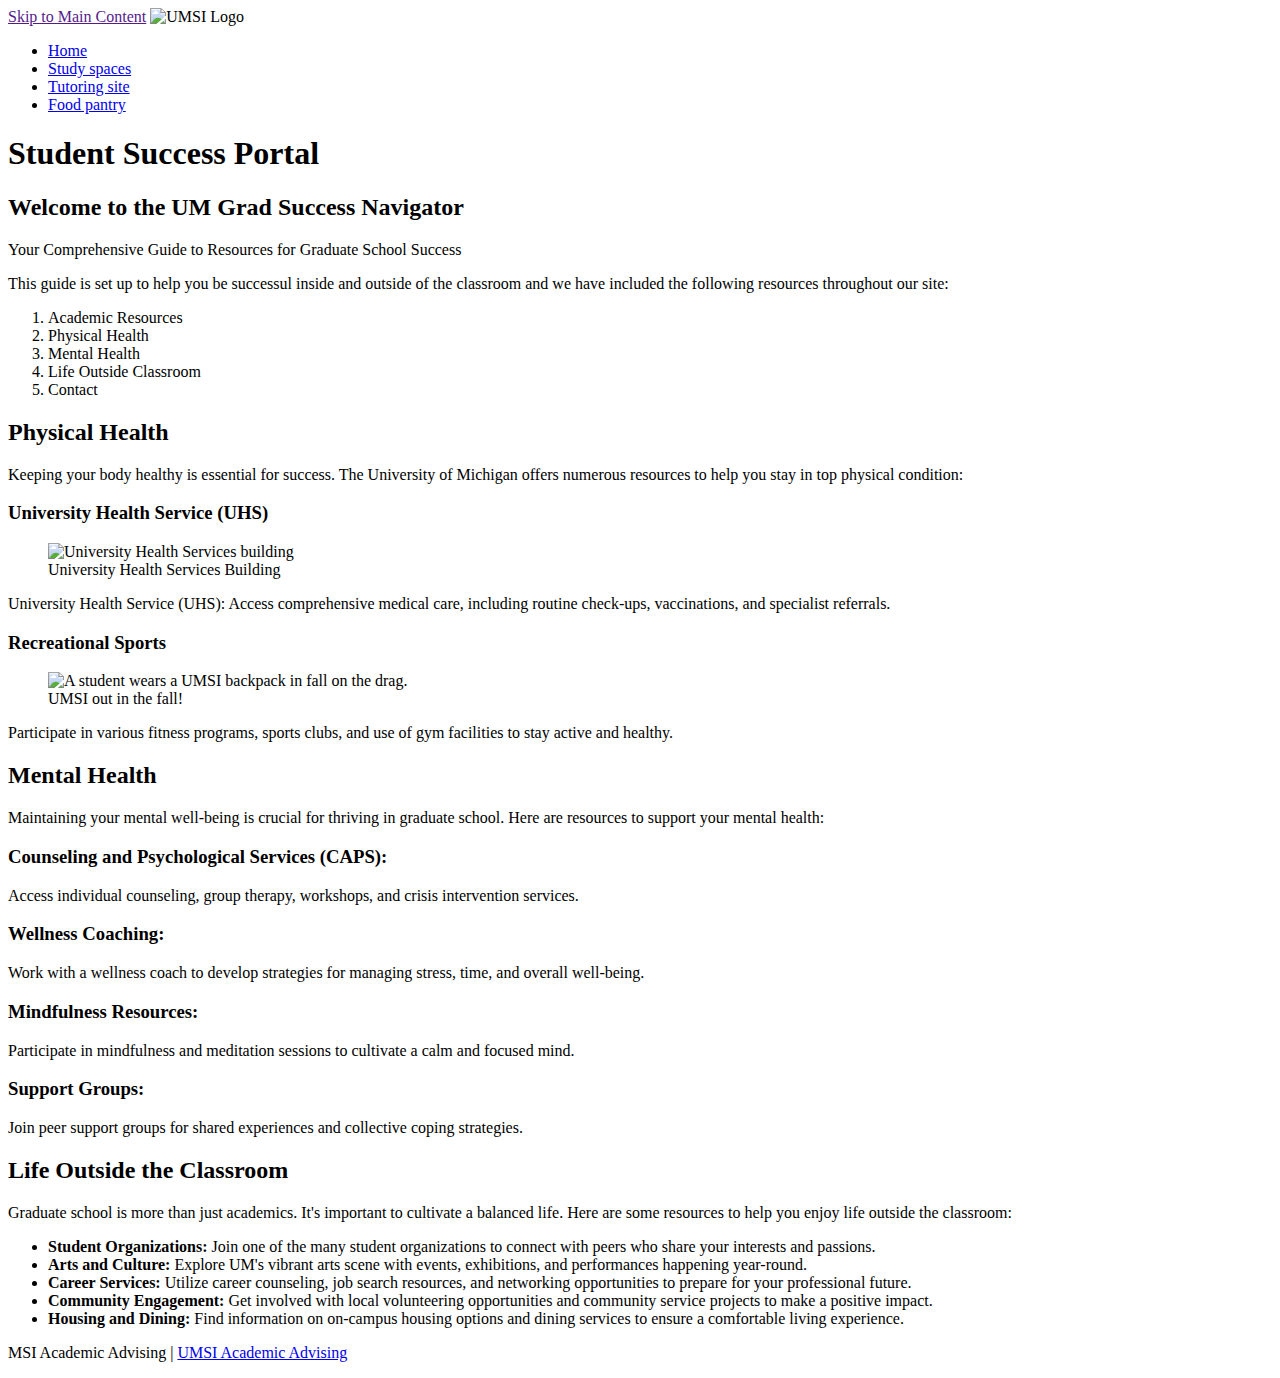
==== index.html @ 8230ce16 "Add files via upload" ====
<!DOCTYPE html>
<html lang="en">
<head>
    <meta charset="UTF-8">
    <meta name="viewport" content="width=device-width, initial-scale=1.0">
    <title>Student Success Portal</title>
</head>
<body>

    <header>
  <a href = "">Skip to Main Content</a>
        <img src="images/UMSI_signature_vertical_informal_solidblue.jpg" alt="UMSI Logo">
        <nav>
            <ul>
                <li><a href = "index.html">Home</a></li>
                <li><a href = "Study_spaces.html">Study spaces</a></li>
                <li><a href="Tutoring_site.html">Tutoring site</a></li>
                <li><a href="Food_pantry.html">Food pantry</a></li>
            </ul>
        </nav>
        <h1>Student Success Portal</h1>

    </header>
    <main>
        <section>
            <h2>Welcome to the UM Grad Success Navigator</h2>
            <p> Your Comprehensive Guide to Resources for Graduate School Success</p>
            <p>This guide is set up to help you be successul inside and outside of the classroom and we have included the following resources throughout our site:</p>
            <ol>
                <li>Academic Resources</li>
                <li>Physical Health</li>
                <li>Mental Health</li>
                <li>Life Outside Classroom</li>
                <li>Contact</li>
            </ol>
        </section>
        <section>
            <h2>Physical Health</h2>
            <p>Keeping your body healthy is essential for success. The University of Michigan offers numerous resources to help you stay in top physical condition:</p>
            <article>
                <h3>University Health Service (UHS)</h3>
                <figure>
                    <img src="images/UHS.jpg" alt="University Health Services building">
                    <figcaption>University Health Services Building</figcaption>
                </figure>
                <p>University Health Service (UHS): Access comprehensive medical care, including routine check-ups, vaccinations, and specialist referrals.</p>
            </article>
            <article>
                <h3>Recreational Sports</h3>
                <figure>
                    <img src="images/UMSI_CampusFall_UMSIBackpack_02.jpg" alt="A student wears a UMSI backpack in fall on the drag.">
                    <figcaption>UMSI out in the fall!</figcaption>
                </figure>
                <p>Participate in various fitness programs, sports clubs, and use of gym facilities to stay active and healthy.</p>
            </article>
        </section>
        
        <section>
            <h2>Mental Health</h2>
            <p>Maintaining your mental well-being is crucial for thriving in graduate school. Here are resources to support your mental health:</p>
            <article>
                <h3>Counseling and Psychological Services (CAPS):</h3>
                <p> Access individual counseling, group therapy, workshops, and crisis intervention services.</p>
            </article>
            <article>
                <h3>Wellness Coaching:</h3>

                <p>Work with a wellness coach to develop strategies for managing stress, time, and overall well-being.</p>
            </article>
            <article>
                <h3>Mindfulness Resources:</h3>

                <p> Participate in mindfulness and meditation sessions to cultivate a calm and focused mind.</p>
            </article>
            <article>
                <h3>Support Groups:</h3>

                <p> Join peer support groups for shared experiences and collective coping strategies.</p>
            </article>
        </section>

        
        <section id="life-outside-classroom">
            <h2>Life Outside the Classroom</h2>
            <p>Graduate school is more than just academics. It's important to cultivate a balanced life. Here are some resources to help you enjoy life outside the classroom:</p>
            <article>

            </article>
            <ul>
                <li><strong>Student Organizations:</strong> Join one of the many student organizations to connect with peers who share your interests and passions.</li>
                <li><strong>Arts and Culture:</strong> Explore UM's vibrant arts scene with events, exhibitions, and performances happening year-round.</li>
                <li><strong>Career Services:</strong> Utilize career counseling, job search resources, and networking opportunities to prepare for your professional future.</li>
                <li><strong>Community Engagement:</strong> Get involved with local volunteering opportunities and community service projects to make a positive impact.</li>
                <li><strong>Housing and Dining:</strong> Find information on on-campus housing options and dining services to ensure a comfortable living experience.</li>
            </ul>
        </section>
        <!-- Content taken & modified from UMGPT with the prompt, "write me a webpage of intro content to help University of Michigan Master's students navigate different resources for being successful in grad school - this will include academic resources, physical health resources, mental health resources, support for life outside the classroom"
        UMGPT. (2024). UMGPT (August 29th version) [Large language model]. -->
    </main>
    <footer>
        <p>MSI Academic Advising | <a href="https://sites.google.com/umich.edu/msiacademicadvising/student-support-resources">UMSI Academic Advising </a></p>
        </footer>
</body>
</html>
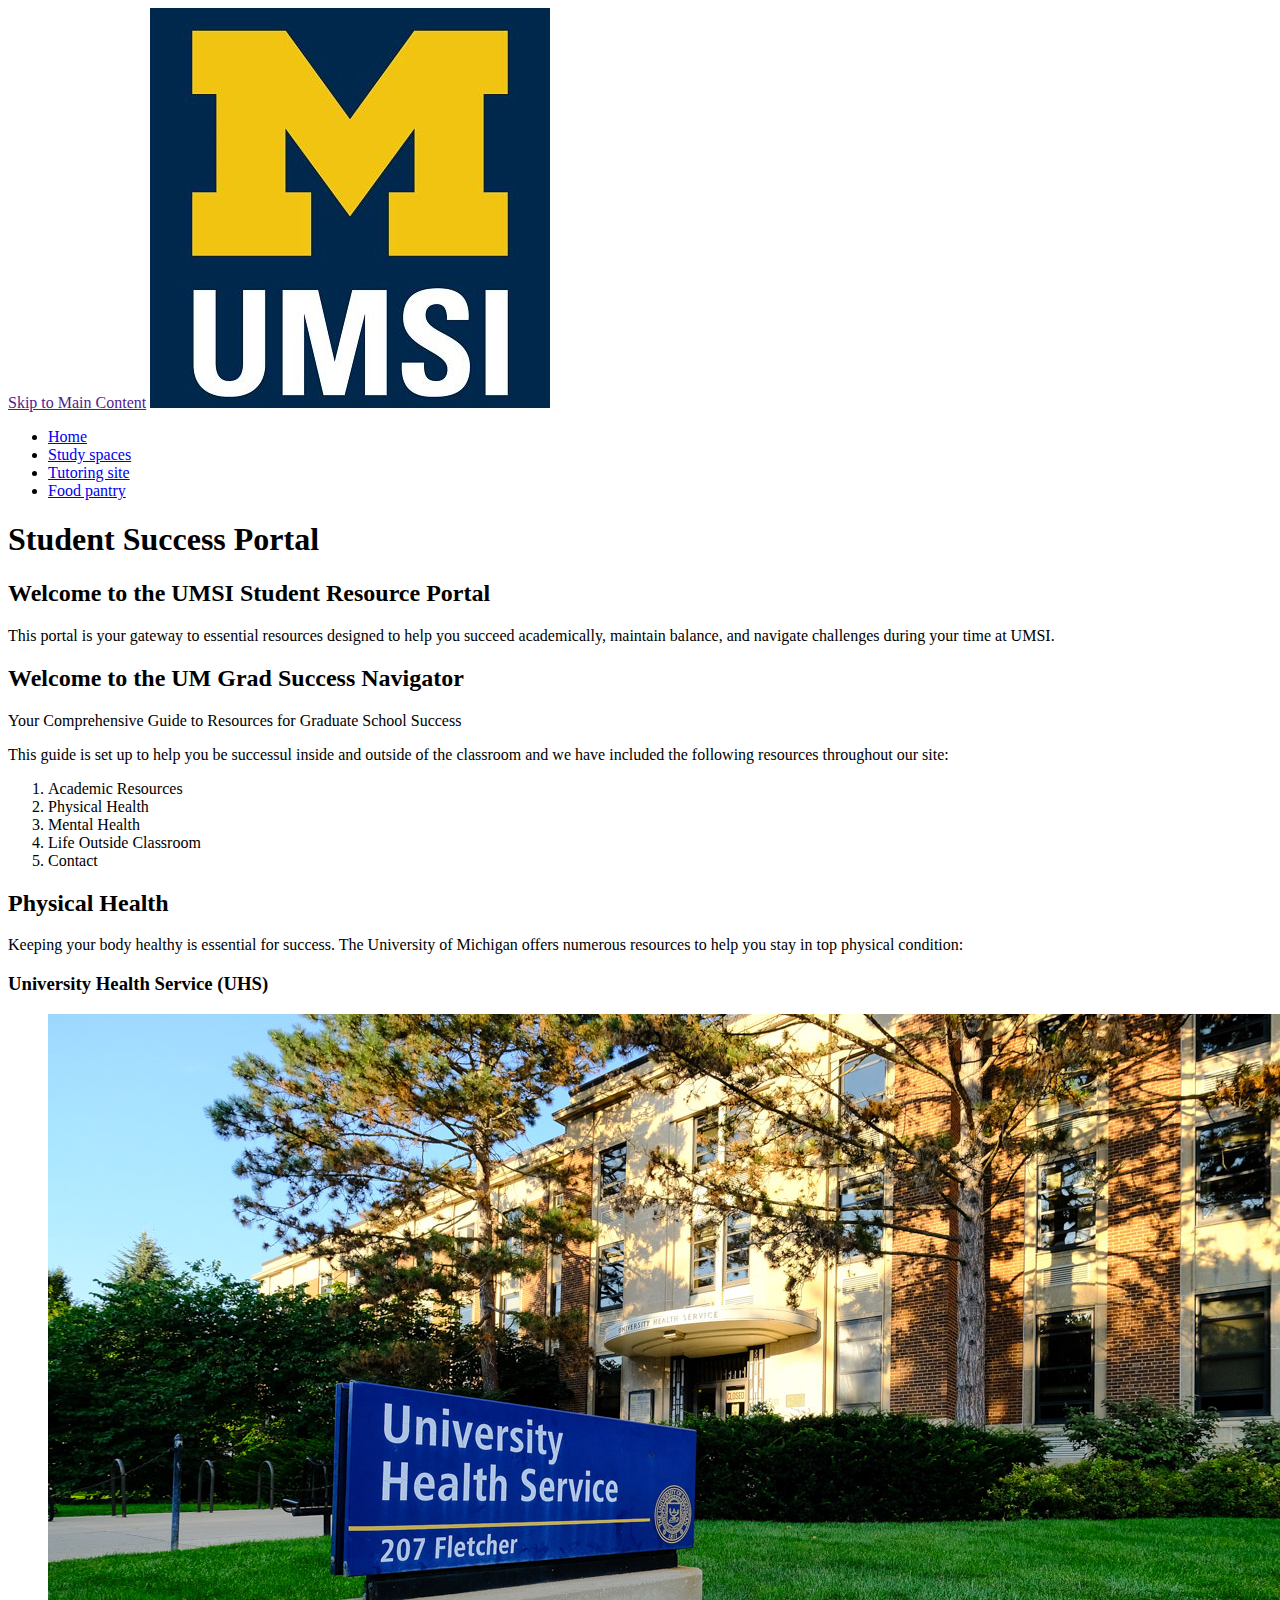
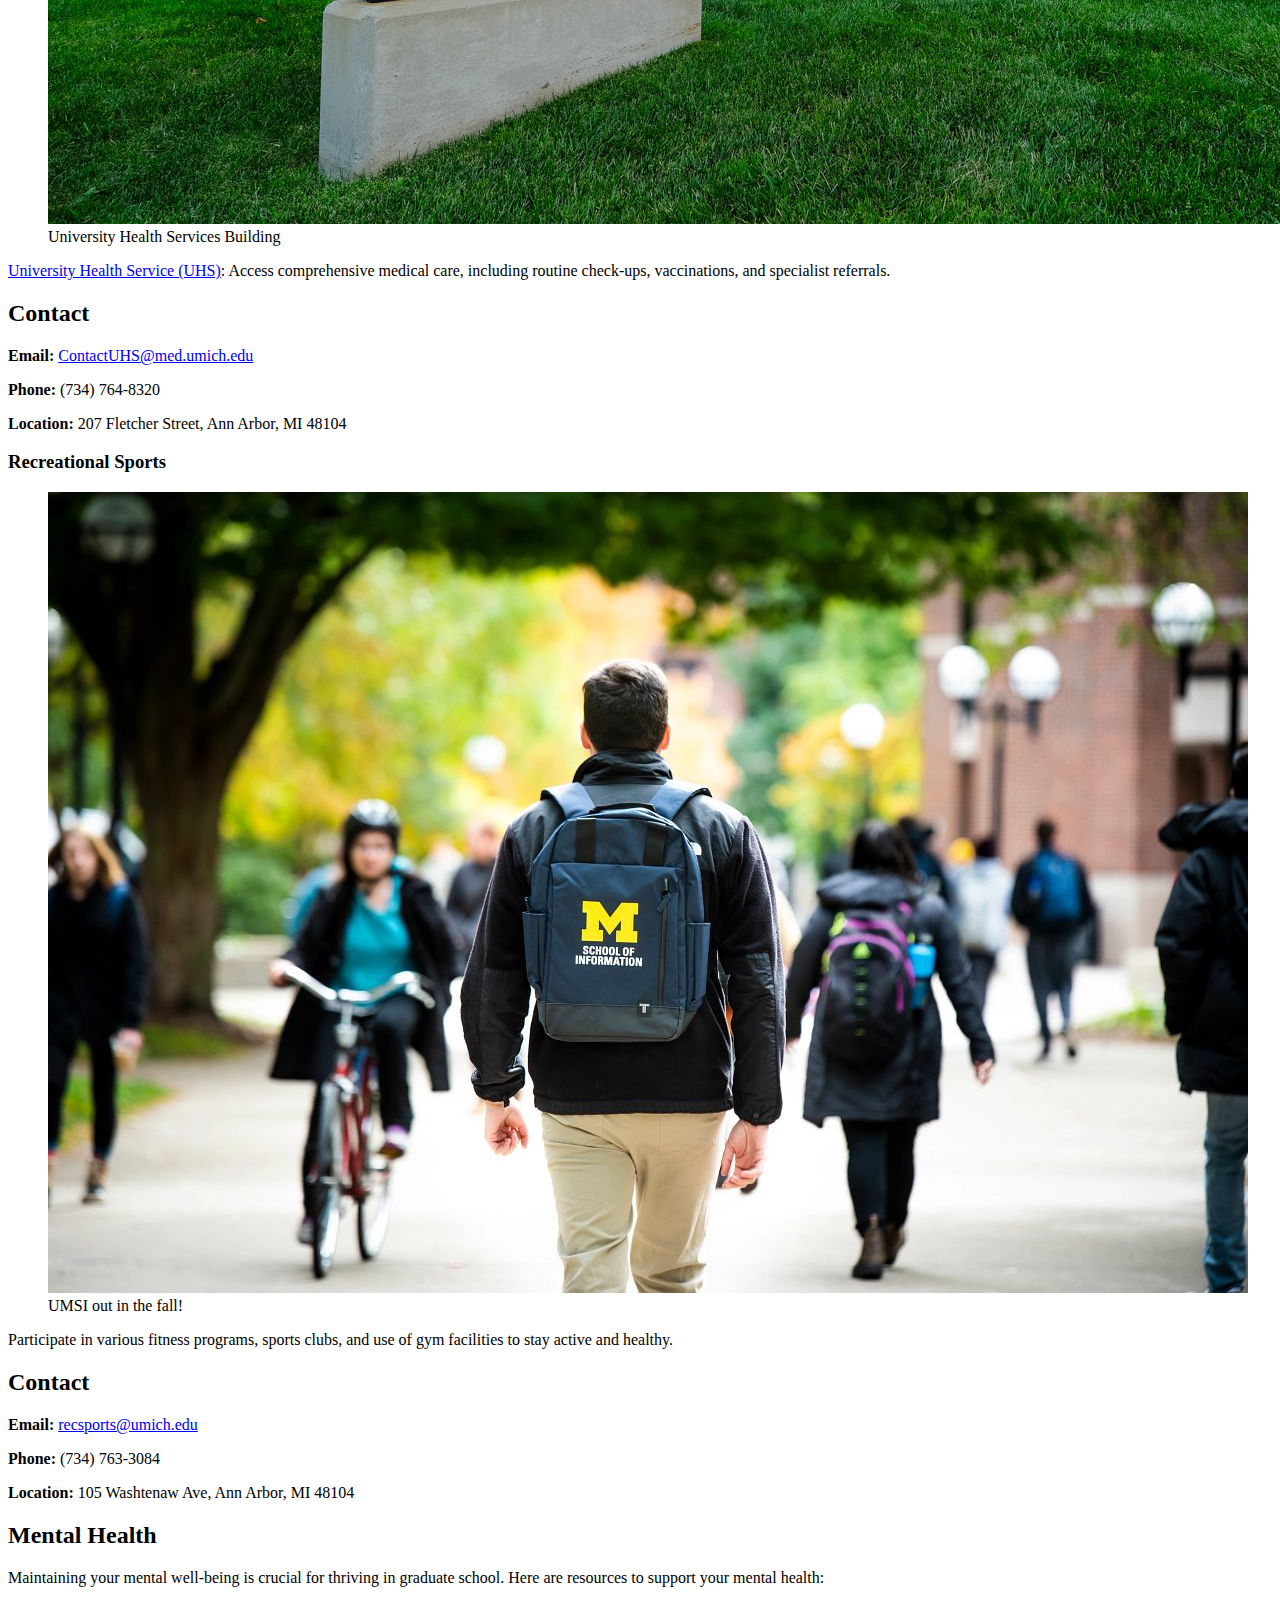
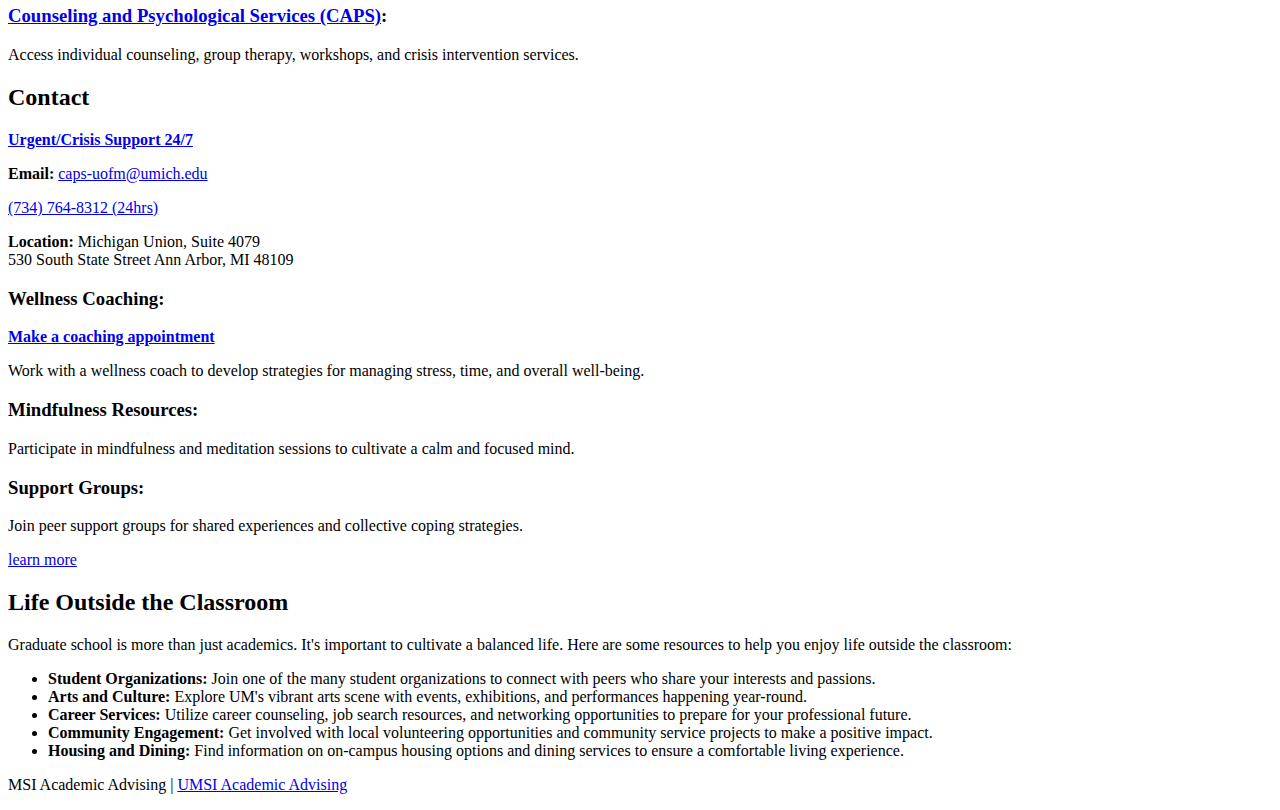
==== commit 2cea3676: "Add files via upload" ====
--- a/index.html
+++ b/index.html
@@ -19,6 +19,8 @@
             </ul>
         </nav>
         <h1>Student Success Portal</h1>
+        <h2>Welcome to the UMSI Student Resource Portal</h2>
+        <p>This portal is your gateway to essential resources designed to help you succeed academically, maintain balance, and navigate challenges during your time at UMSI.</p>
 
     </header>
     <main>
@@ -43,7 +45,12 @@
                     <img src="images/UHS.jpg" alt="University Health Services building">
                     <figcaption>University Health Services Building</figcaption>
                 </figure>
-                <p>University Health Service (UHS): Access comprehensive medical care, including routine check-ups, vaccinations, and specialist referrals.</p>
+                <p><a href="https://uhs.umich.edu/">University Health Service (UHS)</a>: Access comprehensive medical care, including routine check-ups, vaccinations, and specialist referrals.</p>
+                <h2>Contact</h2>
+                <p><strong>Email:</strong> <a href="mailto:ContactUHS@med.umich.edu">ContactUHS@med.umich.edu</a></p>
+                <p><strong>Phone:</strong> (734) 764-8320</p>
+                <p><strong>Location:</strong> 207 Fletcher Street, Ann Arbor, MI 48104</p>
+
             </article>
             <article>
                 <h3>Recreational Sports</h3>
@@ -52,6 +59,11 @@
                     <figcaption>UMSI out in the fall!</figcaption>
                 </figure>
                 <p>Participate in various fitness programs, sports clubs, and use of gym facilities to stay active and healthy.</p>
+                <h2>Contact</h2>
+                <p><strong>Email:</strong> <a href="mailto:recsports@umich.edu">recsports@umich.edu</a></p>
+                <p><strong>Phone:</strong> (734) 763-3084</p>
+                <p><strong>Location:</strong> 105 Washtenaw Ave, Ann Arbor, MI 48104</p>
+
             </article>
         </section>
         
@@ -59,23 +71,29 @@
             <h2>Mental Health</h2>
             <p>Maintaining your mental well-being is crucial for thriving in graduate school. Here are resources to support your mental health:</p>
             <article>
-                <h3>Counseling and Psychological Services (CAPS):</h3>
+                <h3><a href="https://caps.umich.edu/">Counseling and Psychological Services (CAPS)</a>:</h3>
                 <p> Access individual counseling, group therapy, workshops, and crisis intervention services.</p>
+                <h2>Contact</h2>
+                <a href="https://caps.umich.edu/article/crisis-services-0"><strong>Urgent/Crisis Support 24/7</strong></a>
+                <p><strong>Email:</strong> <a href="mailto:caps-uofm@umich.edu">caps-uofm@umich.edu</a></p>
+                <a href="tel:+17347648312">(734) 764-8312 (24hrs)</a>
+                <p><strong>Location:</strong> Michigan Union, Suite 4079<br>
+                    530 South State Street
+                    Ann Arbor, MI 48109</p>
             </article>
             <article>
                 <h3>Wellness Coaching:</h3>
-
+                <a href="https://wolverinewellness.umich.edu/wellness-coaching"><strong>Make a coaching appointment</strong></a>
                 <p>Work with a wellness coach to develop strategies for managing stress, time, and overall well-being.</p>
             </article>
             <article>
                 <h3>Mindfulness Resources:</h3>
-
                 <p> Participate in mindfulness and meditation sessions to cultivate a calm and focused mind.</p>
             </article>
             <article>
                 <h3>Support Groups:</h3>
-
-                <p> Join peer support groups for shared experiences and collective coping strategies.</p>
+                <p>Join peer support groups for shared experiences and collective coping strategies.</p>
+                <p><a href="https://medicine.umich.edu/dept/psychiatry/patient-care/support-groups">learn more</a></p>
             </article>
         </section>
 
@@ -84,7 +102,7 @@
             <h2>Life Outside the Classroom</h2>
             <p>Graduate school is more than just academics. It's important to cultivate a balanced life. Here are some resources to help you enjoy life outside the classroom:</p>
             <article>
-
+             
             </article>
             <ul>
                 <li><strong>Student Organizations:</strong> Join one of the many student organizations to connect with peers who share your interests and passions.</li>
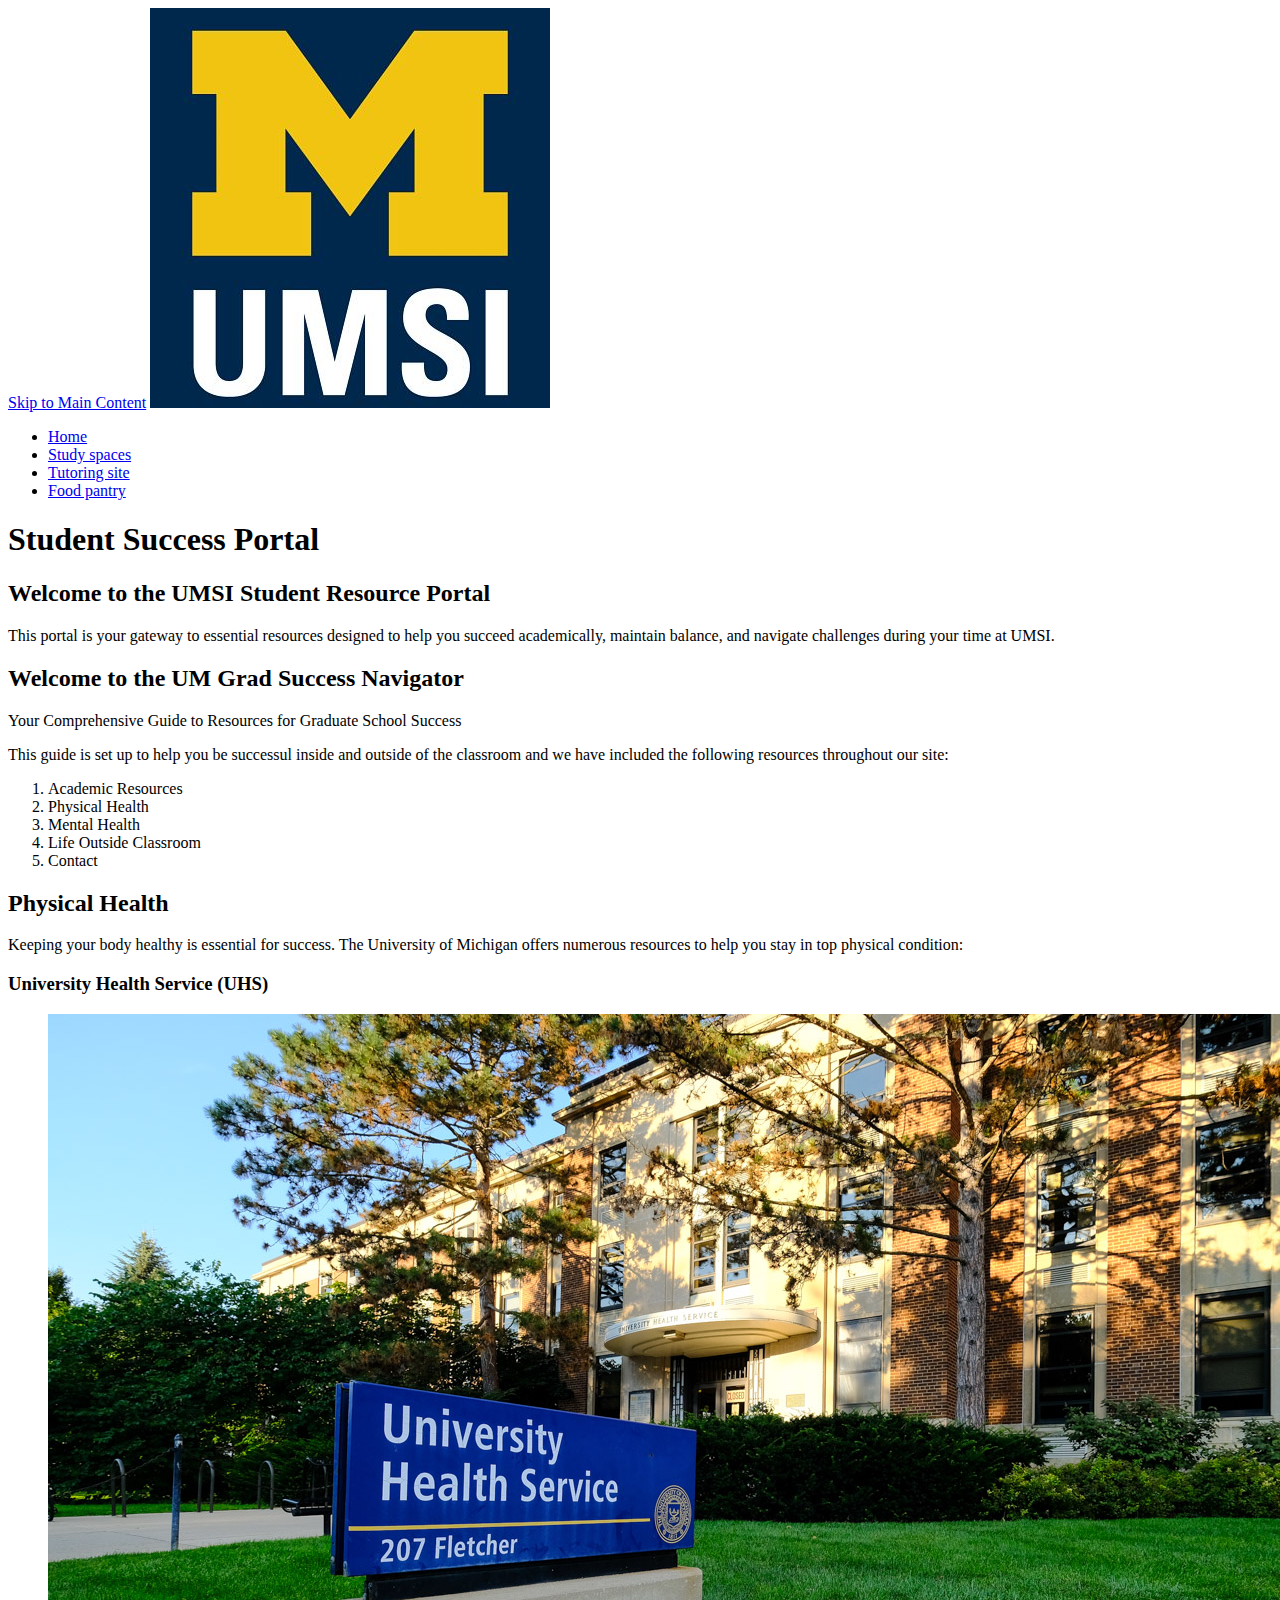
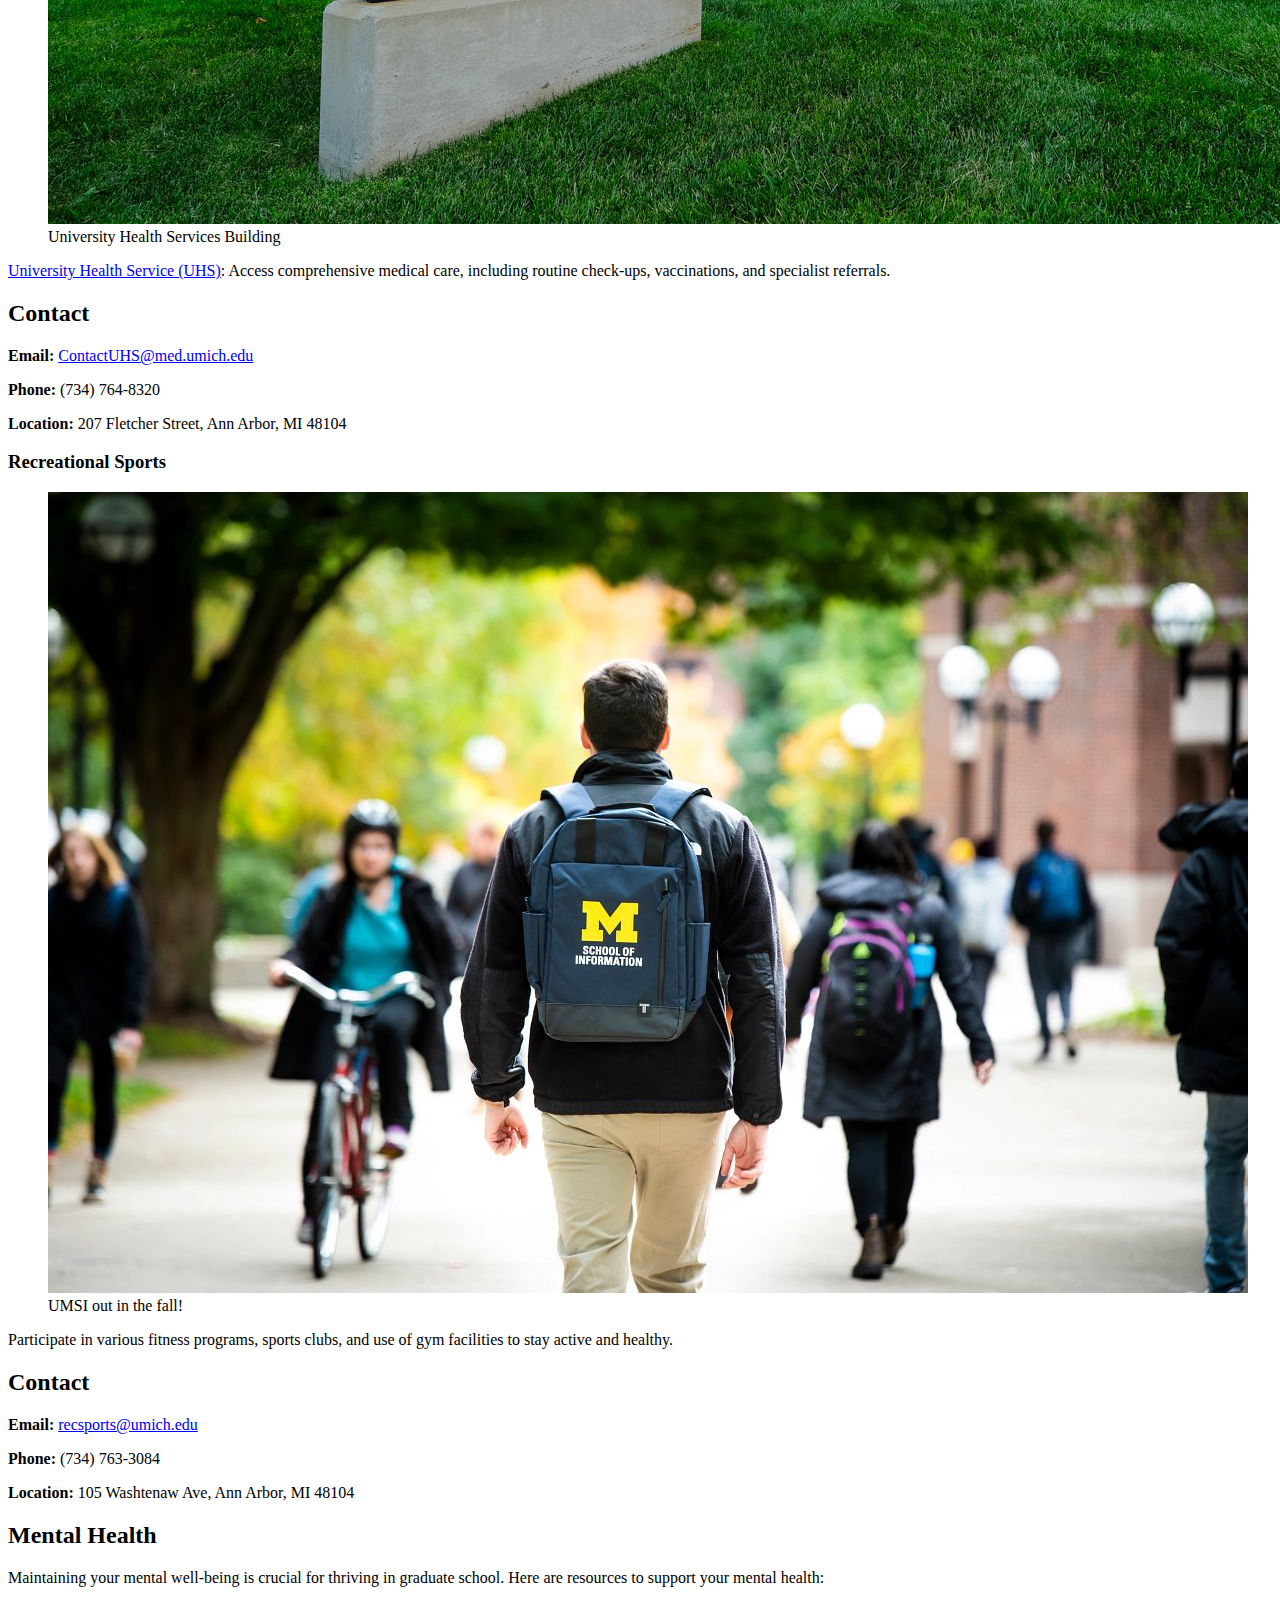
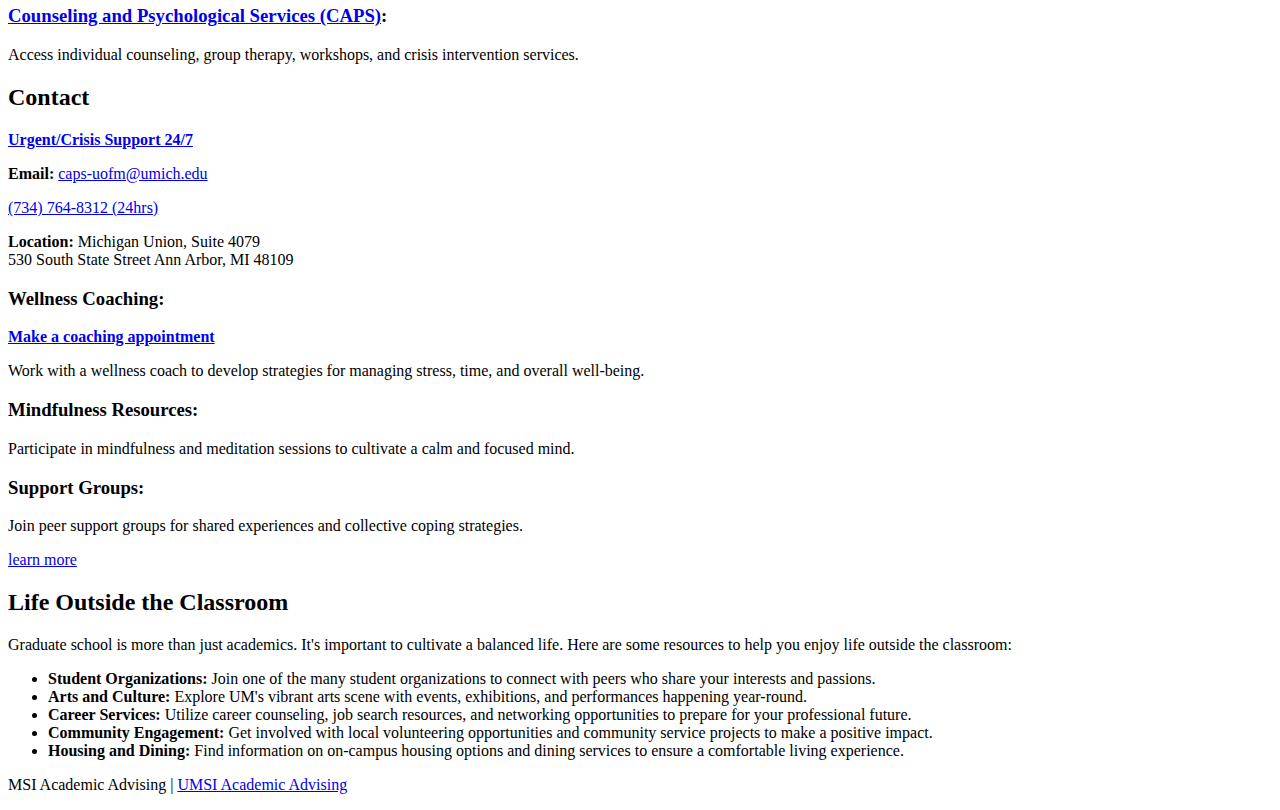
==== commit 05a4988a: "Add files via upload" ====
--- a/index.html
+++ b/index.html
@@ -8,7 +8,7 @@
 <body>
 
     <header>
-  <a href = "">Skip to Main Content</a>
+  <a href = "#main-content">Skip to Main Content</a>
         <img src="images/UMSI_signature_vertical_informal_solidblue.jpg" alt="UMSI Logo">
         <nav>
             <ul>
@@ -23,7 +23,7 @@
         <p>This portal is your gateway to essential resources designed to help you succeed academically, maintain balance, and navigate challenges during your time at UMSI.</p>
 
     </header>
-    <main>
+    <main id="main-content">
         <section>
             <h2>Welcome to the UM Grad Success Navigator</h2>
             <p> Your Comprehensive Guide to Resources for Graduate School Success</p>
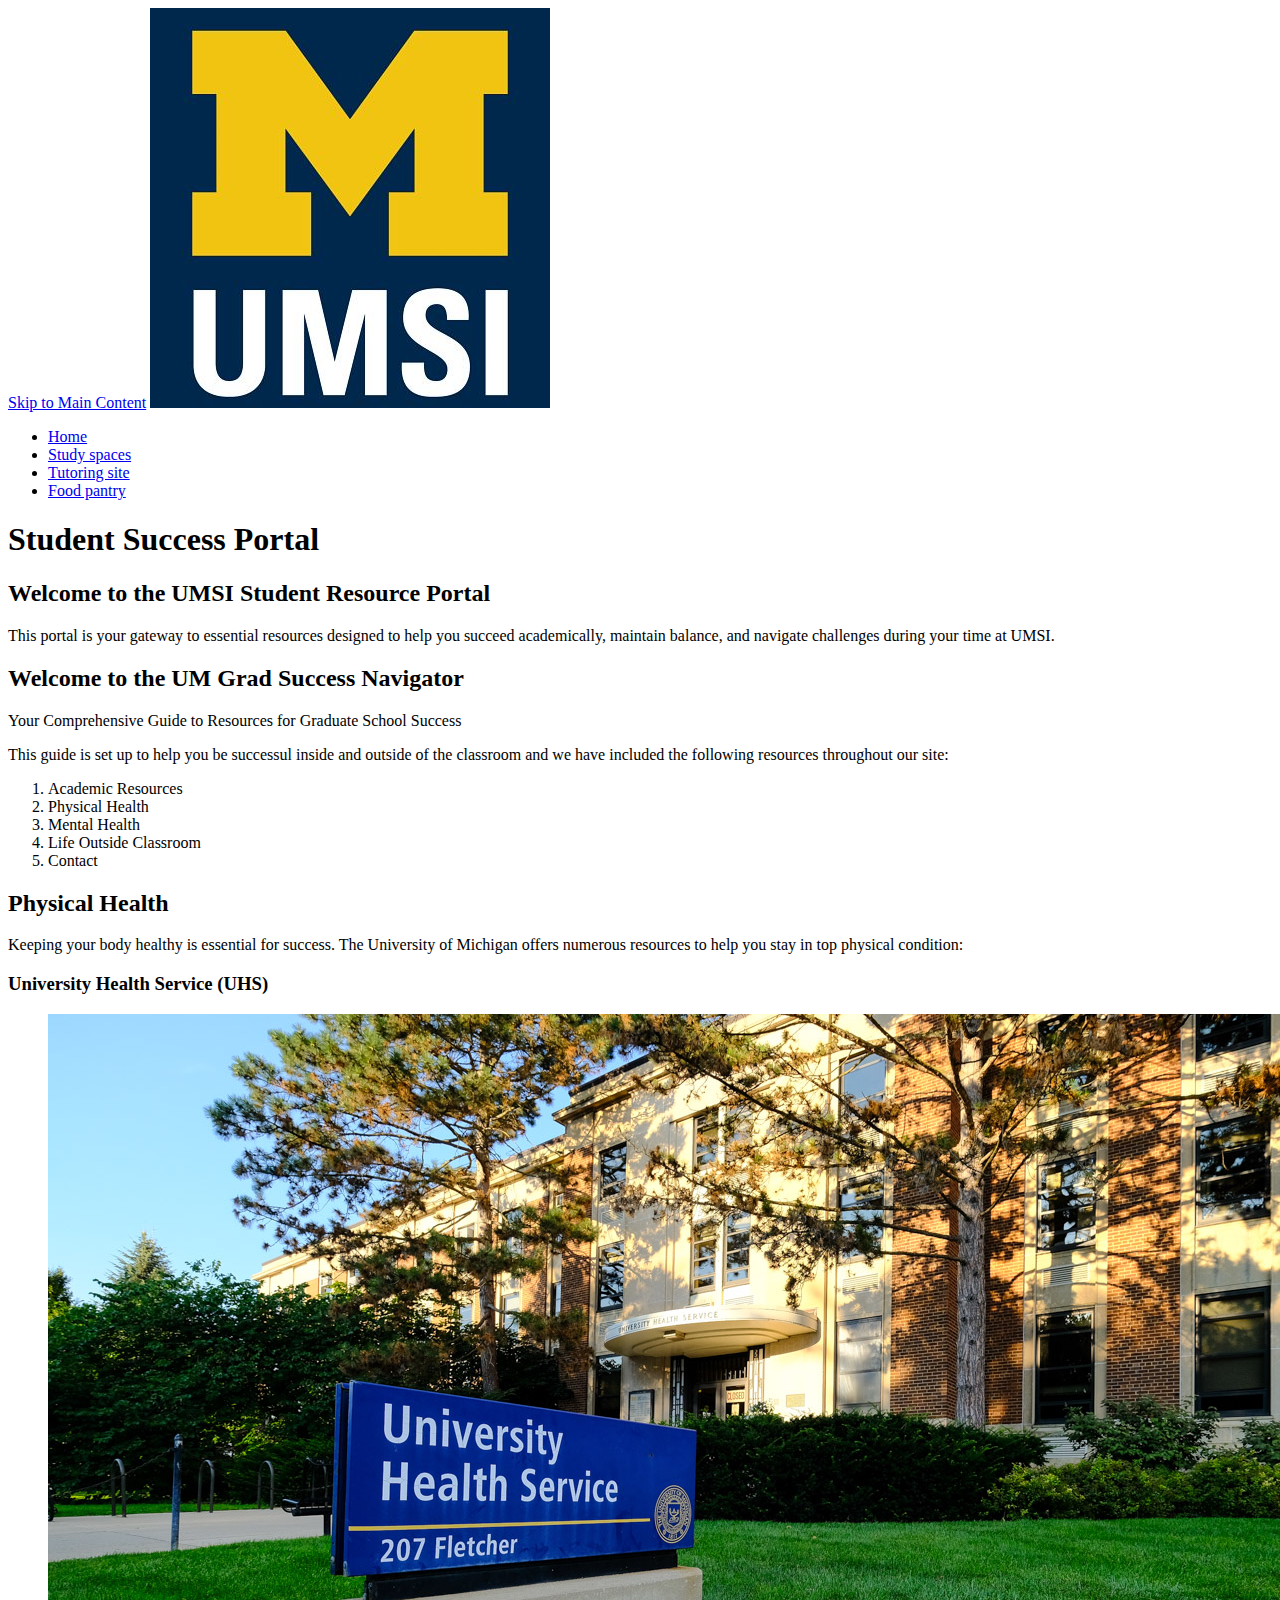
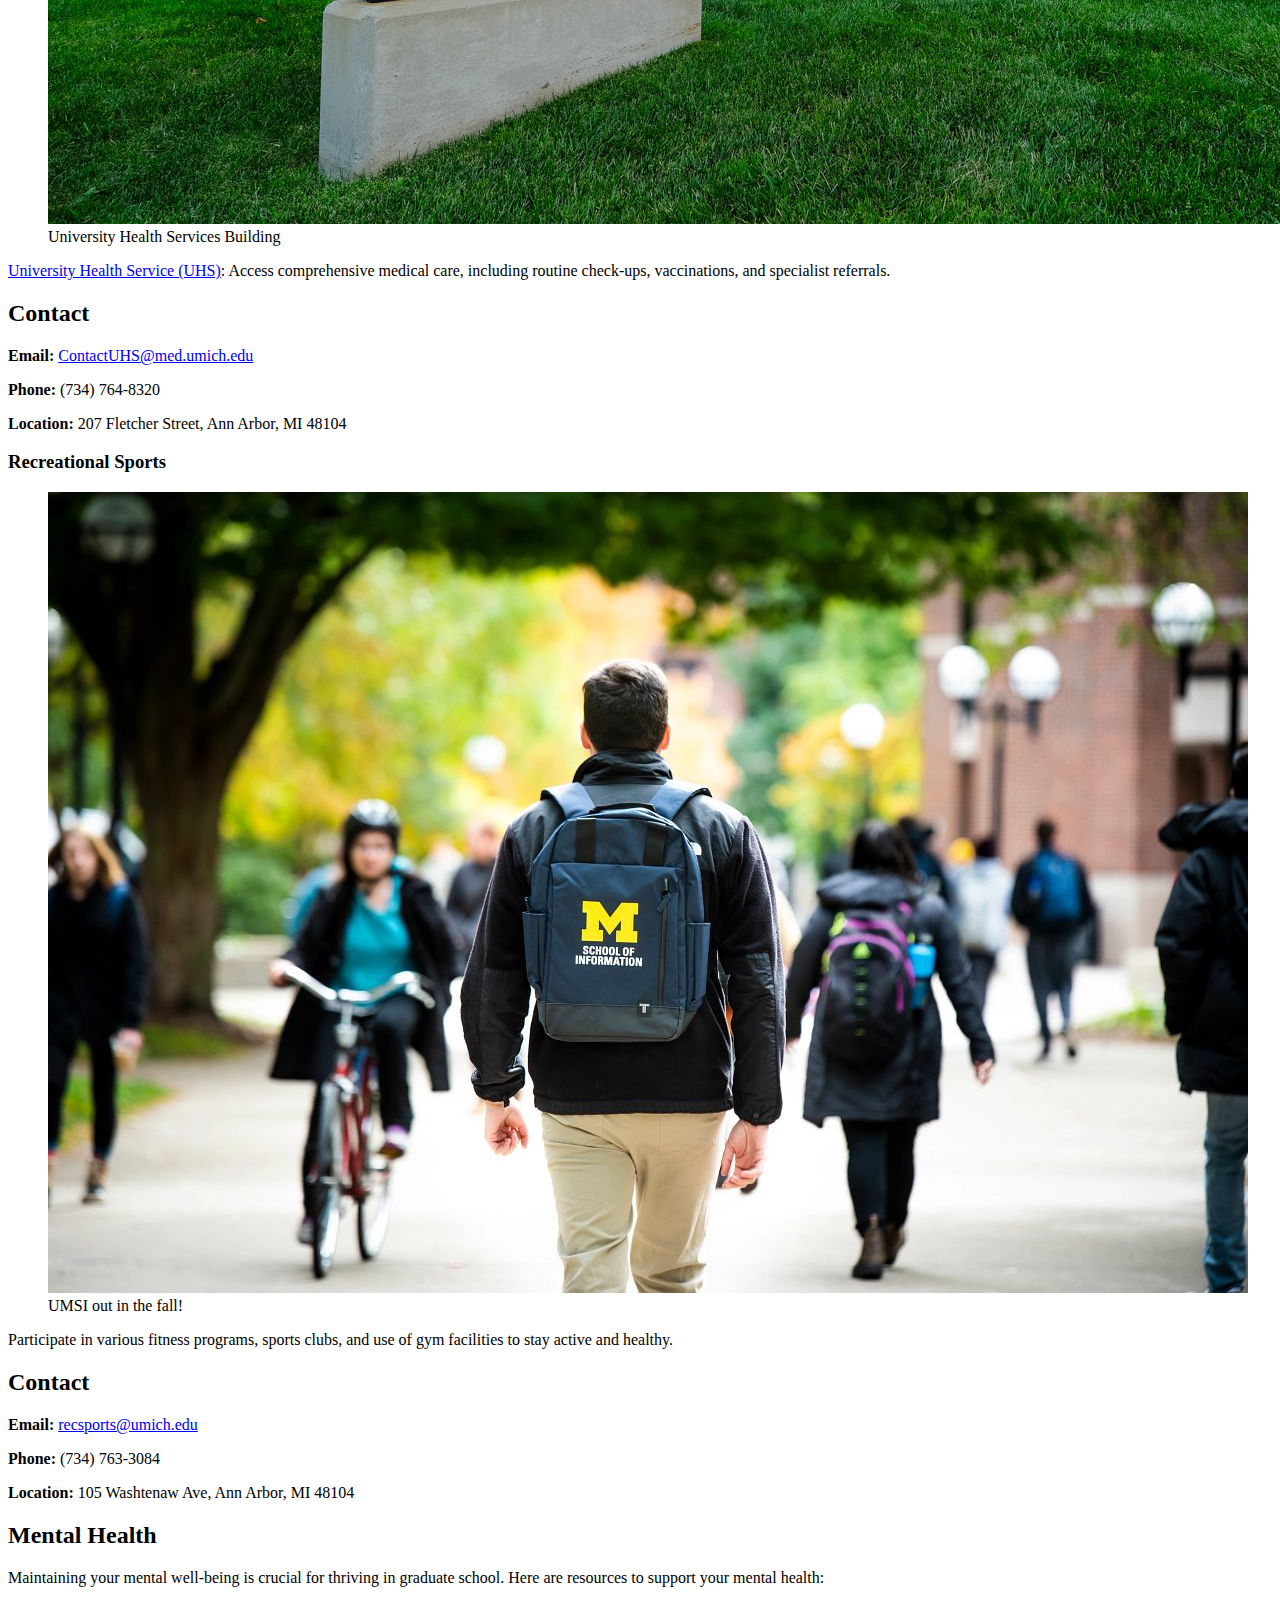
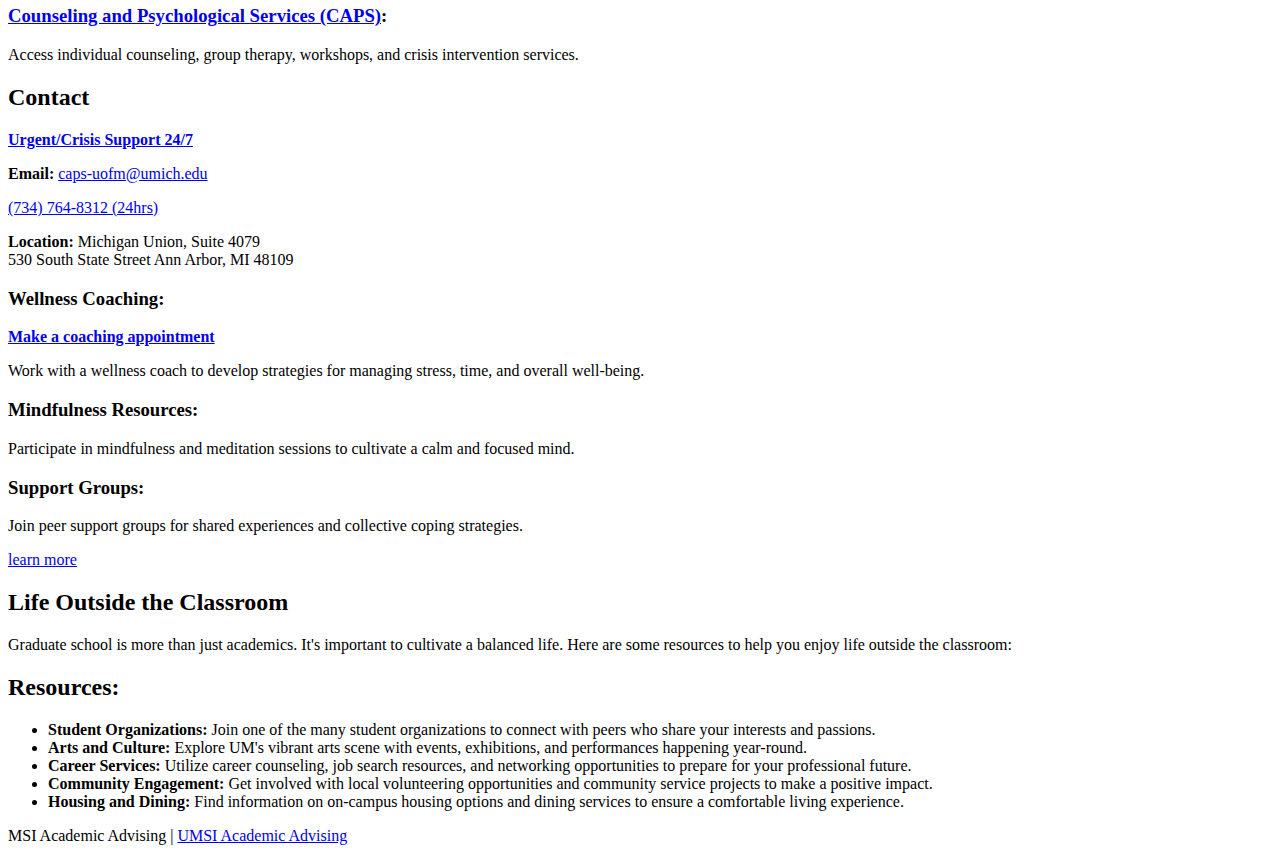
==== commit 8e435294: "Add files via upload" ====
--- a/index.html
+++ b/index.html
@@ -102,7 +102,7 @@
             <h2>Life Outside the Classroom</h2>
             <p>Graduate school is more than just academics. It's important to cultivate a balanced life. Here are some resources to help you enjoy life outside the classroom:</p>
             <article>
-             
+             <h2>Resources:</h2>
             </article>
             <ul>
                 <li><strong>Student Organizations:</strong> Join one of the many student organizations to connect with peers who share your interests and passions.</li>
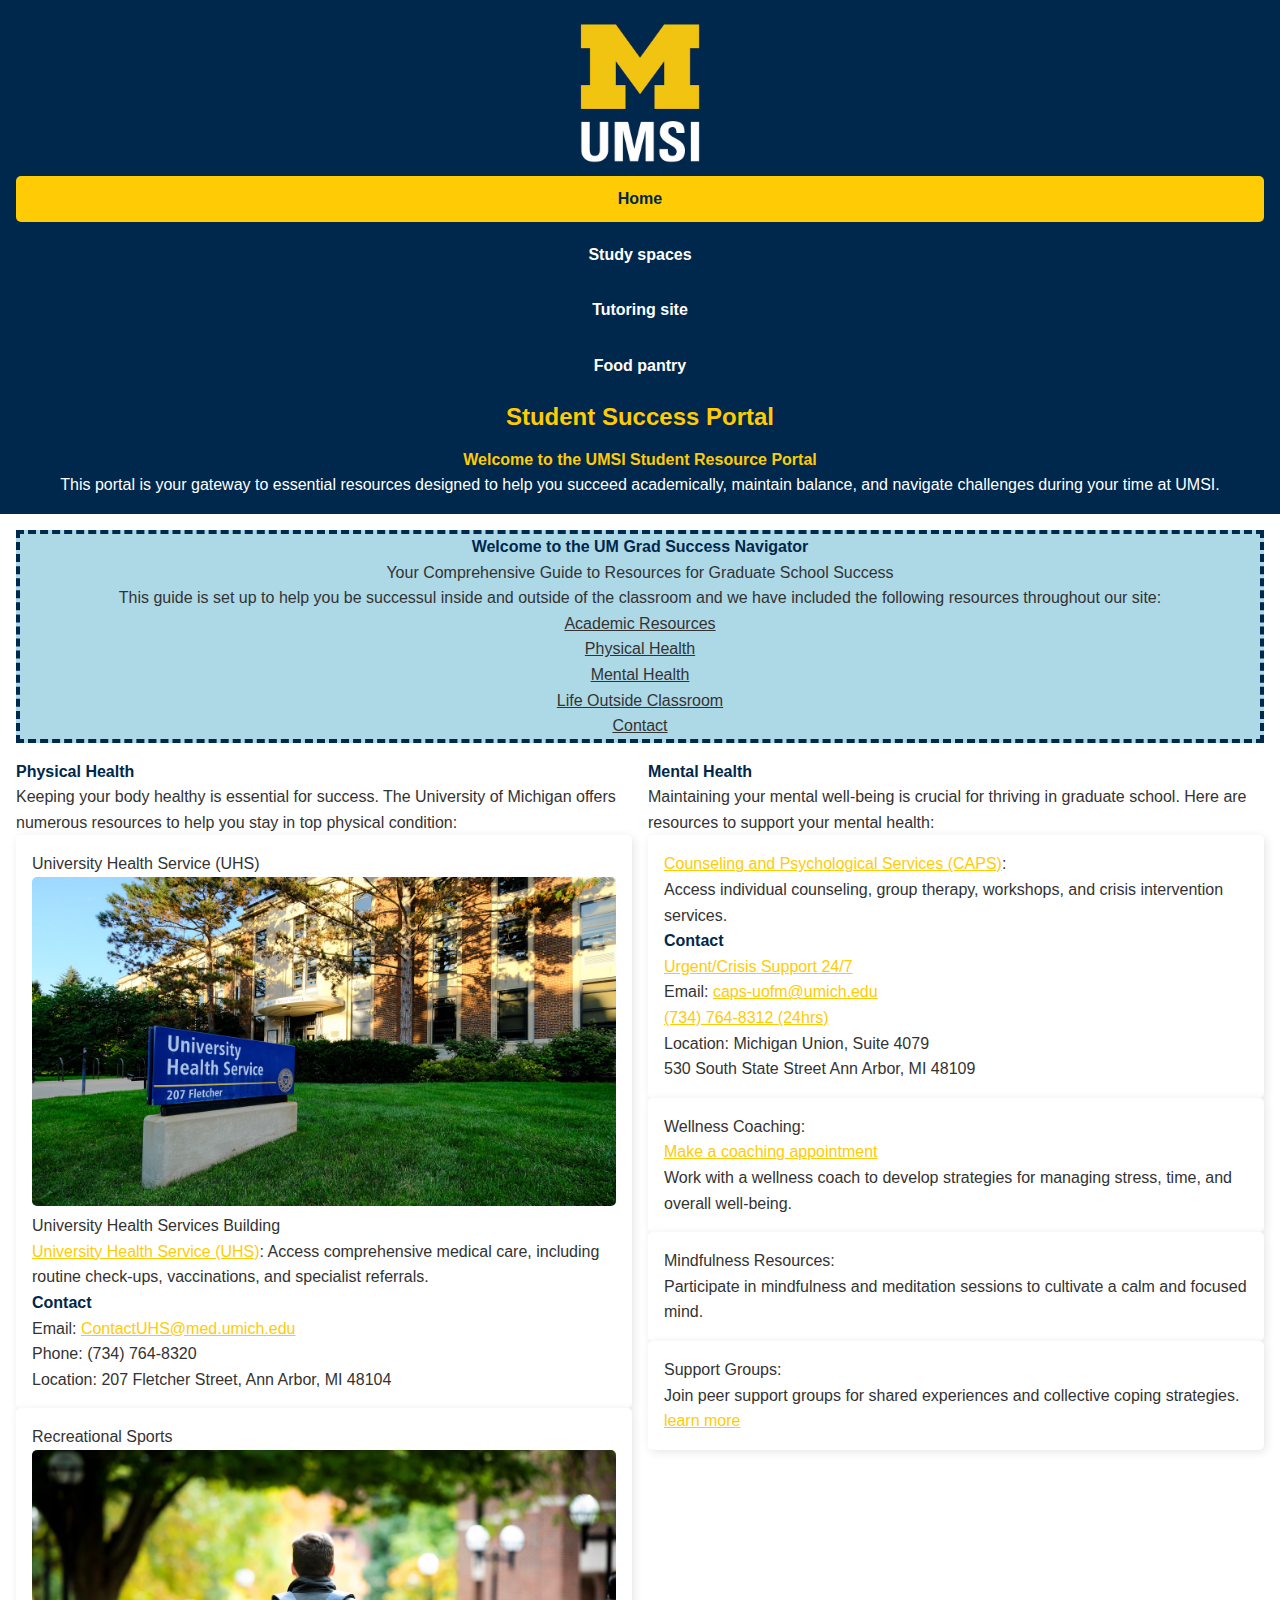
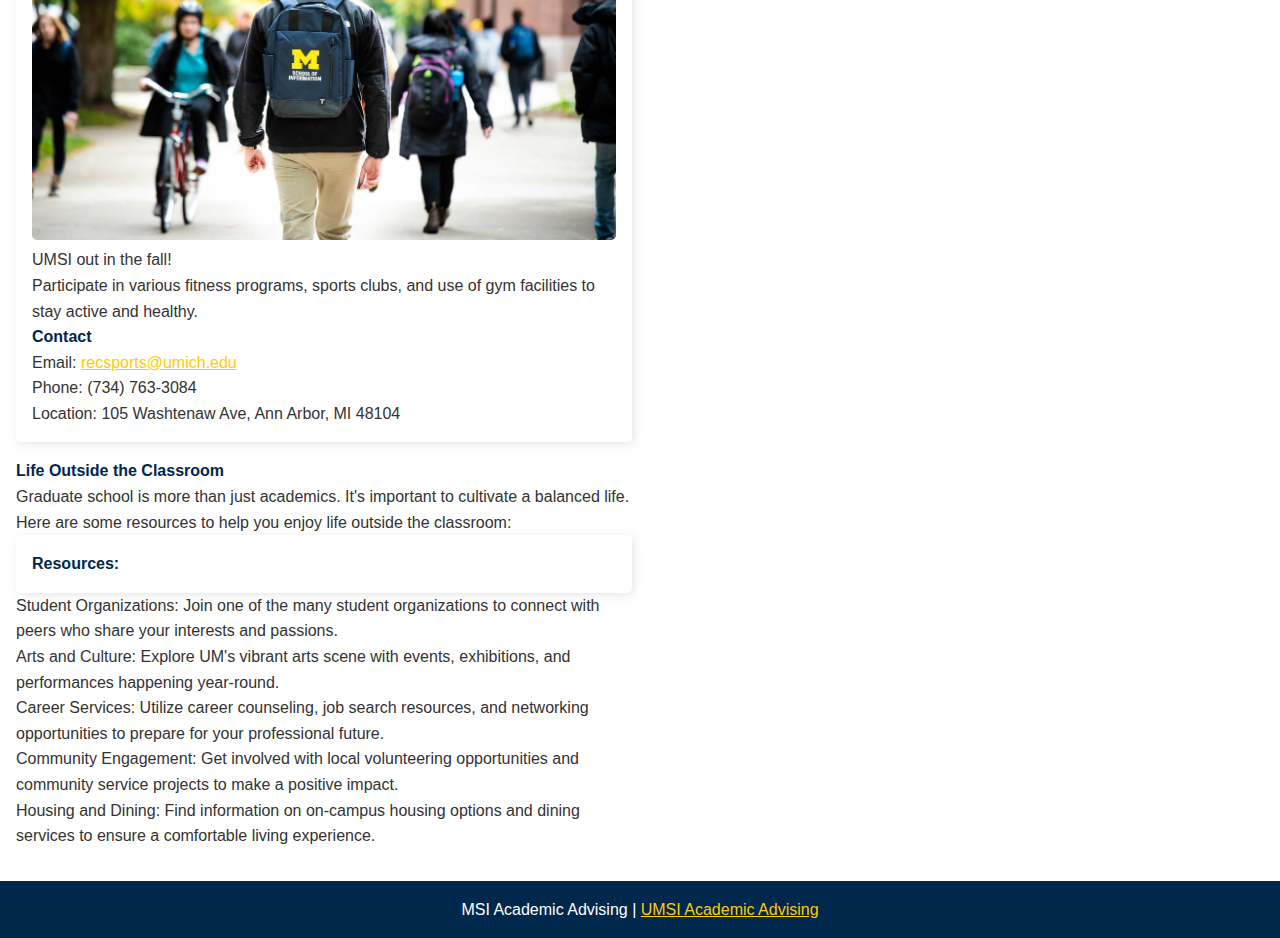
==== commit 66b140ad: "Add files via upload" ====
--- a/index.html
+++ b/index.html
@@ -3,16 +3,17 @@
 <head>
     <meta charset="UTF-8">
     <meta name="viewport" content="width=device-width, initial-scale=1.0">
+    <link rel="stylesheet" href="css/html5reset.css">
+   <link rel="stylesheet" href="css/style.css">
     <title>Student Success Portal</title>
 </head>
 <body>
-
-    <header>
-  <a href = "#main-content">Skip to Main Content</a>
+    <a href="#main-content" id="skip-link">Skip to Main Content</a>
+<header>
         <img src="images/UMSI_signature_vertical_informal_solidblue.jpg" alt="UMSI Logo">
         <nav>
             <ul>
-                <li><a href = "index.html">Home</a></li>
+                <li><a href = "index.html" class="active">Home</a></li>
                 <li><a href = "Study_spaces.html">Study spaces</a></li>
                 <li><a href="Tutoring_site.html">Tutoring site</a></li>
                 <li><a href="Food_pantry.html">Food pantry</a></li>
@@ -22,9 +23,10 @@
         <h2>Welcome to the UMSI Student Resource Portal</h2>
         <p>This portal is your gateway to essential resources designed to help you succeed academically, maintain balance, and navigate challenges during your time at UMSI.</p>
 
-    </header>
+</header>
     <main id="main-content">
-        <section>
+        <div class="grid-container">
+        <section id="welcome">
             <h2>Welcome to the UM Grad Success Navigator</h2>
             <p> Your Comprehensive Guide to Resources for Graduate School Success</p>
             <p>This guide is set up to help you be successul inside and outside of the classroom and we have included the following resources throughout our site:</p>
@@ -114,6 +116,7 @@
         </section>
         <!-- Content taken & modified from UMGPT with the prompt, "write me a webpage of intro content to help University of Michigan Master's students navigate different resources for being successful in grad school - this will include academic resources, physical health resources, mental health resources, support for life outside the classroom"
         UMGPT. (2024). UMGPT (August 29th version) [Large language model]. -->
+    </div>
     </main>
     <footer>
         <p>MSI Academic Advising | <a href="https://sites.google.com/umich.edu/msiacademicadvising/student-support-resources">UMSI Academic Advising </a></p>
--- a/css/style.css
+++ b/css/style.css
@@ -0,0 +1,212 @@
+
+
+@import url('https://fonts.googleapis.com/css2?family=Roboto:wght@300;400;700&display=swap');
+
+:root {
+    --primary-color: #00274C; /* U-M Blue */
+    --secondary-color: #FFCB05; /* U-M Maize */
+    --background-color: #FFFFFF;
+    --text-color: #333;
+    --font-family: 'IBM Plex Sans','Merriweather' ,sans-serif;
+}
+
+* {
+    margin: 0;
+    padding: 0;
+    box-sizing: border-box;
+}
+
+body {
+    font-family: var(--font-family);
+    color: var(--text-color);
+    background-color: var(--background-color);
+    line-height: 1.6;
+}
+
+
+#skip-link {
+    position: absolute;
+    top: -50px;
+    left: 0;
+    background: var(--secondary-color);
+    color: var(--primary-color);
+    padding: 10px;
+    z-index: 100;
+    text-decoration: none;
+}
+#skip-link:focus {
+    top: 20px;
+}
+
+
+header {
+    background: var(--primary-color);
+    color: white;
+    padding: 1rem;
+    text-align: center;
+}
+
+header img {
+    max-width: 150px;
+    display: block;
+    margin: 0 auto 10px;
+}
+
+nav ul {
+    list-style: none;
+    display: flex;
+    flex-direction: column;
+    gap: 10px;
+    padding: 0;
+}
+
+nav a {
+    color: white;
+    text-decoration: none;
+    font-weight: 700;
+    padding: 10px;
+    display: block;
+}
+
+nav a.active {
+    background-color: var(--secondary-color); /* U-M Maize */
+    color: var(--primary-color); /* U-M Blue */
+    border-radius: 5px;
+}
+
+nav a:hover, nav a:focus {
+    background: var(--secondary-color);
+    color: var(--primary-color);
+}
+
+header h1, h2{
+    color: var(--secondary-color);
+    font-weight: bold;
+}
+h1{
+    font-size: x-large;
+    font-weight: bold;
+    padding-top: 10px;
+    padding-bottom: 10px;
+}
+h2{
+    color: var(--primary-color);
+
+}
+header h1, header h2{
+    color: var(--secondary-color);
+    font-weight: bold;
+}
+main {
+    padding: 1rem;
+}
+
+
+
+.grid-container {
+    display: grid;
+    gap: 1rem;
+    grid-template-columns: repeat(2, 2fr);
+}
+
+#grid-container section{
+    padding: 10px;
+    border: 2px solid grey;
+
+}
+
+#welcome{
+    grid-column: 1 / -1;
+    text-align: center;
+    background-color: lightblue;
+    border : 4px dashed var(--primary-color)
+}
+
+#welcome ul{
+    text-decoration: underline;
+}
+
+#welcome li{
+    text-decoration: underline;
+    
+
+}
+
+#grid-container > section:last-child {
+    grid-column: 1 / -1;
+}
+
+
+article {
+    background: white;
+    padding: 1rem;
+    border-radius: 5px;
+    box-shadow: 2px 2px 10px rgba(0, 0, 0, 0.1);
+}
+
+figure img {
+    width: 100%;
+    border-radius: 5px;
+}
+
+
+footer {
+    background: var(--primary-color);
+    color: white;
+    text-align: center;
+    padding: 1rem;
+    margin-top: 1rem;
+}
+
+
+a{
+    color: var(--secondary-color);
+}
+
+@media (prefers-reduced-motion: reduce) {
+    * {
+        animation: none !important;
+        transition: none !important;
+    }
+}
+
+#top-study{
+    grid-column: 1 / -1;
+    padding: 20px;
+    border: 2px solid grey;
+}
+
+#top-study article h3{
+    font-weight: bold;
+}
+#top-study article{
+    border: 2px solid #00274C;
+    background-color: #FFCB05;
+    border-radius: 20px;
+    margin-top: 20px;
+}
+
+
+
+#how-to{
+    grid-column: 1 / -1;
+
+}
+
+  
+
+main figure:nth-child(5) {
+    grid-column: 1 / -1;
+}
+
+main figure:nth-child(6) {
+    grid-column: 1 / -1;
+}
+
+
+
+#tips{
+    text-align: center;
+    
+
+}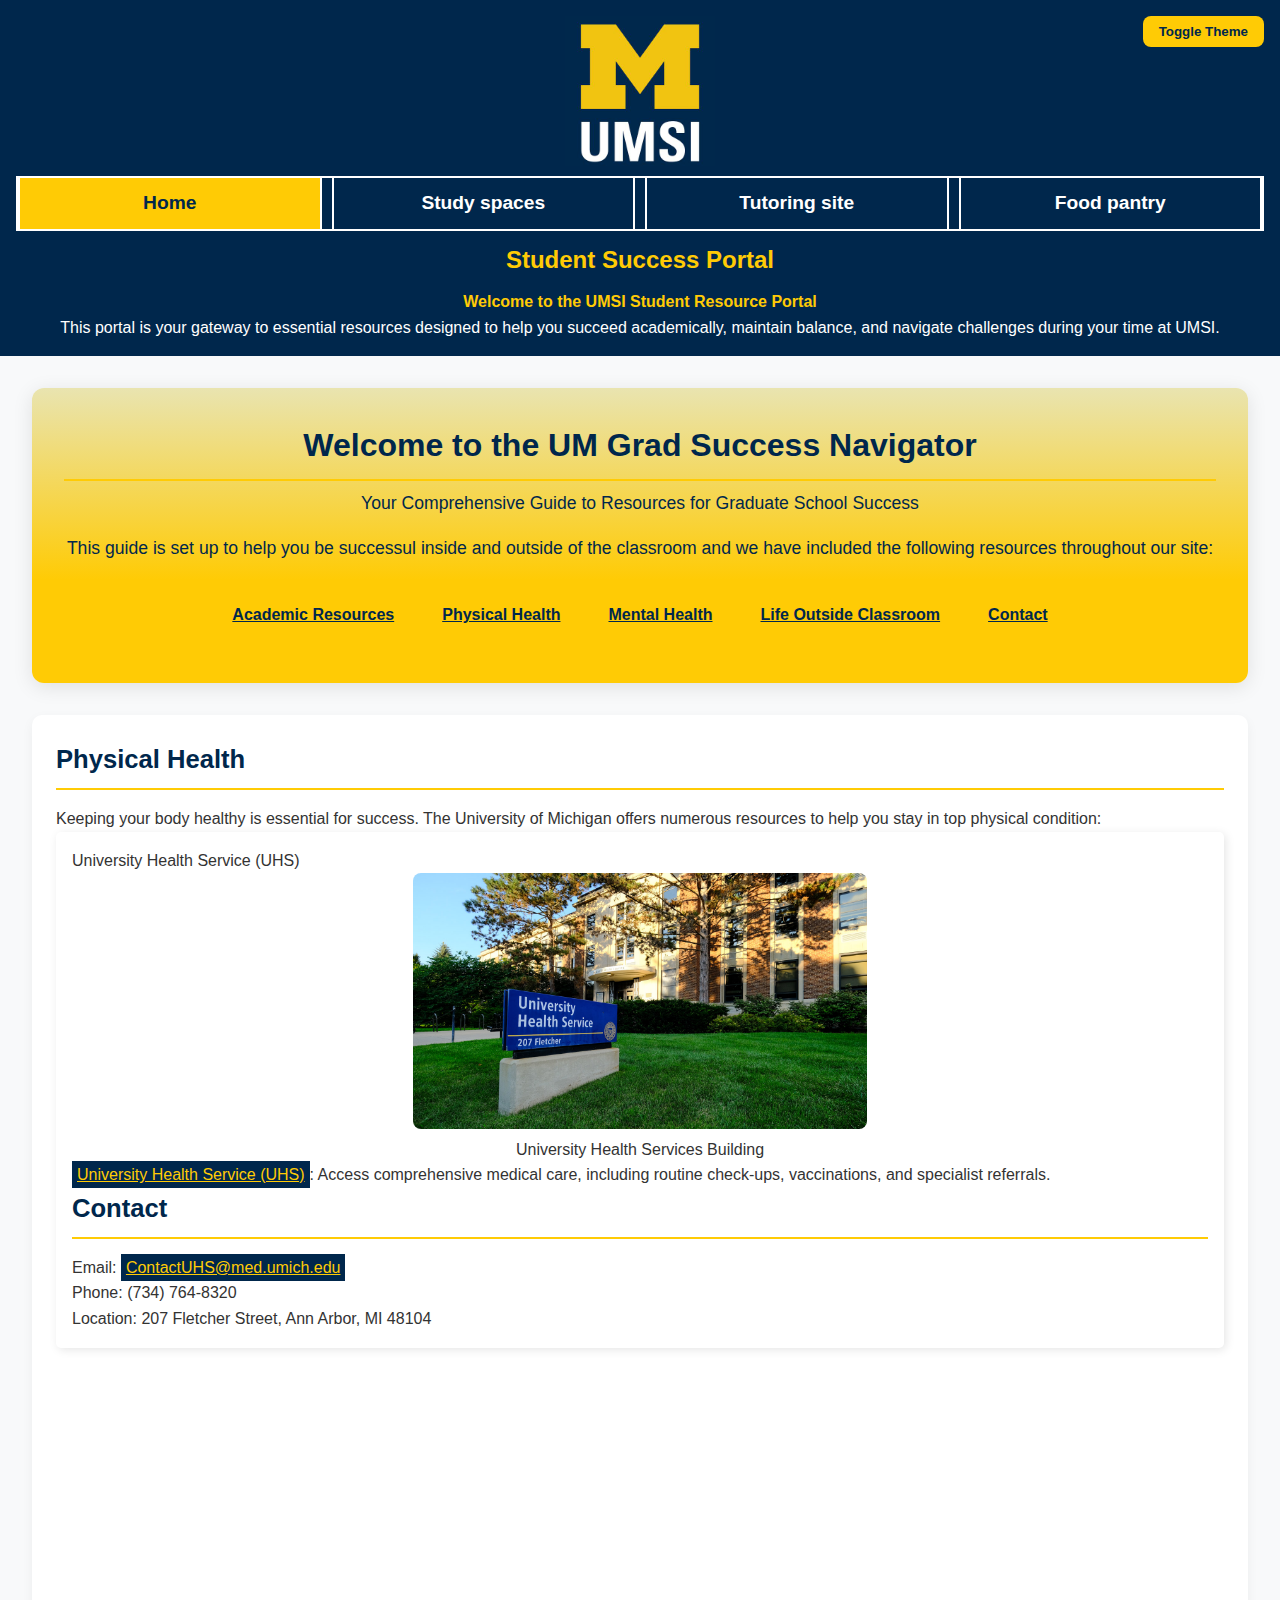
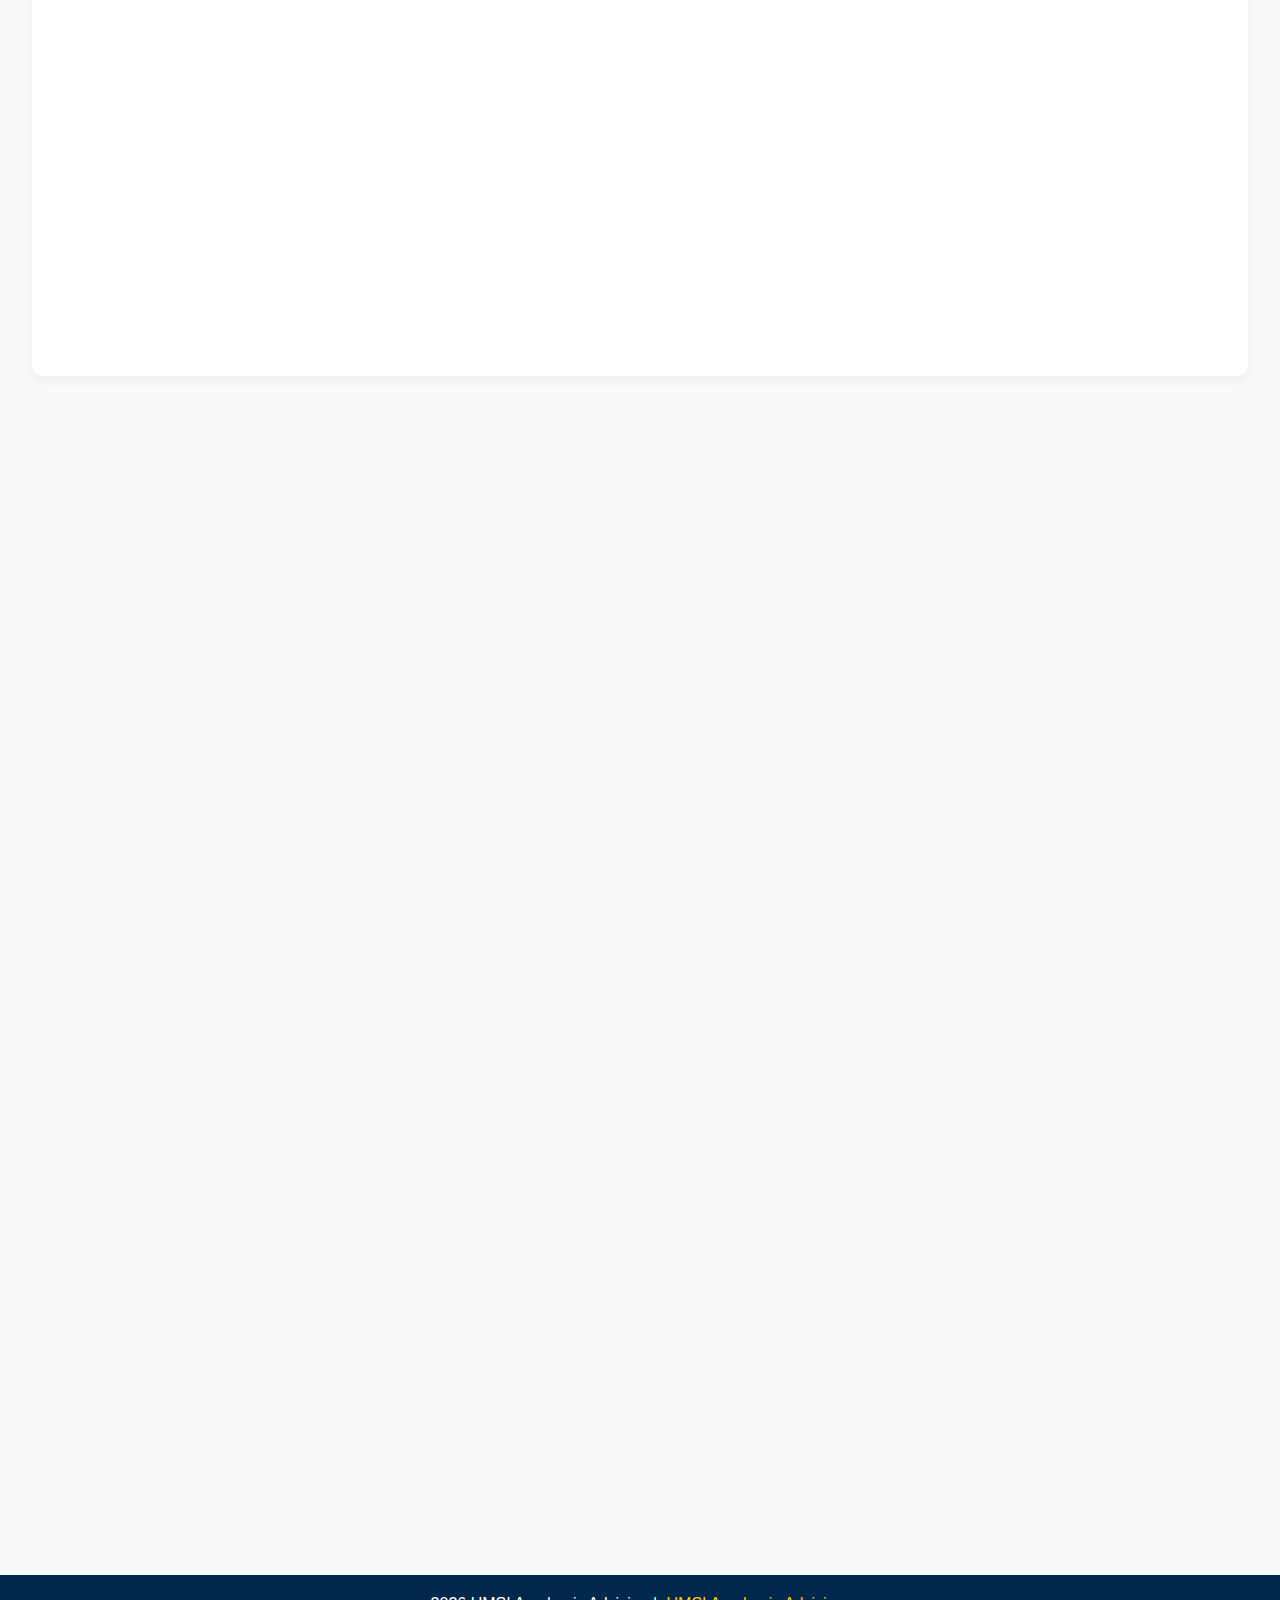
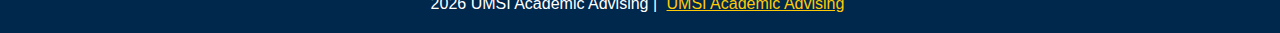
==== commit 84508586: "Add files via upload" ====
--- a/index.html
+++ b/index.html
@@ -5,11 +5,13 @@
     <meta name="viewport" content="width=device-width, initial-scale=1.0">
     <link rel="stylesheet" href="css/html5reset.css">
    <link rel="stylesheet" href="css/style.css">
+
     <title>Student Success Portal</title>
 </head>
 <body>
     <a href="#main-content" id="skip-link">Skip to Main Content</a>
 <header>
+    <button id="toggle-theme">Toggle Theme</button>
         <img src="images/UMSI_signature_vertical_informal_solidblue.jpg" alt="UMSI Logo">
         <nav>
             <ul>
@@ -26,7 +28,7 @@
 </header>
     <main id="main-content">
         <div class="grid-container">
-        <section id="welcome">
+        <section id="welcome" class="reveal">
             <h2>Welcome to the UM Grad Success Navigator</h2>
             <p> Your Comprehensive Guide to Resources for Graduate School Success</p>
             <p>This guide is set up to help you be successul inside and outside of the classroom and we have included the following resources throughout our site:</p>
@@ -38,7 +40,7 @@
                 <li>Contact</li>
             </ol>
         </section>
-        <section>
+        <section class="reveal">
             <h2>Physical Health</h2>
             <p>Keeping your body healthy is essential for success. The University of Michigan offers numerous resources to help you stay in top physical condition:</p>
             <article>
@@ -54,8 +56,8 @@
                 <p><strong>Location:</strong> 207 Fletcher Street, Ann Arbor, MI 48104</p>
 
             </article>
-            <article>
-                <h3>Recreational Sports</h3>
+            <article class="reveal">
+                <h2>Recreational Sports</h2>
                 <figure>
                     <img src="images/UMSI_CampusFall_UMSIBackpack_02.jpg" alt="A student wears a UMSI backpack in fall on the drag.">
                     <figcaption>UMSI out in the fall!</figcaption>
@@ -69,7 +71,7 @@
             </article>
         </section>
         
-        <section>
+        <section class="reveal">
             <h2>Mental Health</h2>
             <p>Maintaining your mental well-being is crucial for thriving in graduate school. Here are resources to support your mental health:</p>
             <article>
@@ -100,7 +102,7 @@
         </section>
 
         
-        <section id="life-outside-classroom">
+        <section id="life-outside-classroom" class="reveal">
             <h2>Life Outside the Classroom</h2>
             <p>Graduate school is more than just academics. It's important to cultivate a balanced life. Here are some resources to help you enjoy life outside the classroom:</p>
             <article>
@@ -119,7 +121,8 @@
     </div>
     </main>
     <footer>
-        <p>MSI Academic Advising | <a href="https://sites.google.com/umich.edu/msiacademicadvising/student-support-resources">UMSI Academic Advising </a></p>
-        </footer>
+        <p> <span id="year"></span> UMSI Academic Advising |  <a href="https://sites.google.com/umich.edu/msiacademicadvising/student-support-resources">UMSI Academic Advising </a></p>
+    </footer>
+    <script src="js/script.js"></script>
 </body>
 </html>
--- a/css/style.css
+++ b/css/style.css
@@ -10,6 +10,18 @@
     --font-family: 'IBM Plex Sans','Merriweather' ,sans-serif;
 }
 
+section h2 {
+    font-size: 1.25rem;
+    color: var(--primary-color);
+    border-bottom: 2px solid var(--secondary-color);
+    padding-bottom: 0.5rem;
+    margin-bottom: 1rem;
+  }
+  main > section,
+main > div {
+  margin-bottom: 2rem;
+}
+      
 * {
     margin: 0;
     padding: 0;
@@ -69,9 +81,8 @@
 }
 
 nav a.active {
-    background-color: var(--secondary-color); /* U-M Maize */
-    color: var(--primary-color); /* U-M Blue */
-    border-radius: 5px;
+    background-color: var(--secondary-color); 
+    color: var(--primary-color); 
 }
 
 nav a:hover, nav a:focus {
@@ -98,18 +109,20 @@
     font-weight: bold;
 }
 main {
-    padding: 1rem;
-}
-
+    max-width: 100vw;
+   
+}
 
 
 .grid-container {
     display: grid;
     gap: 1rem;
+    max-width: 100%;
     grid-template-columns: repeat(2, 2fr);
 }
 
-#grid-container section{
+
+.grid-container section{
     padding: 10px;
     border: 2px solid grey;
 
@@ -132,7 +145,7 @@
 
 }
 
-#grid-container > section:last-child {
+.grid-container > section:last-child {
     grid-column: 1 / -1;
 }
 
@@ -161,6 +174,8 @@
 
 a{
     color: var(--secondary-color);
+    background-color: var(--primary-color);
+    padding: 5px;
 }
 
 @media (prefers-reduced-motion: reduce) {
@@ -203,10 +218,253 @@
     grid-column: 1 / -1;
 }
 
+.grid-container > * {
+    width: 100%;
+    max-width: 100%; 
+    overflow: hidden; 
+    box-sizing: border-box;
+}
 
 
 #tips{
     text-align: center;
-    
-
-}+
+
+}
+
+
+@media screen and (min-width: 800px){
+    nav ul {
+        flex-direction: row;
+        justify-content: space-evenly;
+        font-size: larger;
+        padding: 0;
+        margin: 0;
+        
+    }
+    
+    nav a {
+        border-right: 2px solid white;
+        border-left: 2px solid white;
+    
+      
+    }
+    nav {
+        border: 2px solid white;
+    
+      
+
+    }
+    nav ul li {
+        flex: 1; 
+        text-align: center;
+    }
+
+    #welcome ol {
+        display: flex;
+        flex-direction: row;
+        justify-content: center;
+        gap: 1rem;
+        list-style-position: inside;
+        padding: 1rem 0;
+        text-align: center;
+      }
+      
+      #welcome li {
+        padding: 0.5rem 1rem;
+        border-radius: 10px;
+        color: var(--primary-color);
+        font-weight: bold;
+      }
+
+      body {
+        background-color: #f8f9fa; 
+      }
+      .grid-container section {
+        background-color: white;
+        border: none;
+        border-radius: 10px;
+        box-shadow: 0 4px 12px rgba(0, 0, 0, 0.05);
+        padding: 2rem;
+      }
+      #welcome {
+        background: linear-gradient(0deg, #FFCB05 35%, #e9e4b0 100%);
+        border: none;
+        color: #00274C;
+        padding: 2rem;
+        border-radius: 12px;
+        box-shadow: 0 4px 20px rgba(0, 0, 0, 0.1);
+      }
+      
+      #welcome h2 {
+        font-size: 2rem;
+        margin-bottom: 0.5rem;
+      }
+      
+      #welcome p {
+        font-size: 1.1rem;
+        margin-bottom: 1rem;
+      }
+      
+      
+
+      
+      .grid-container section h2 {
+        font-size: 1.6rem;
+        margin-bottom: 1rem;
+        color: var(--primary-color);
+        border-bottom: 2px solid var(--secondary-color);
+        padding-bottom: 0.5rem;
+      }
+
+  
+     
+      .reveal {
+        opacity: 0;
+        transform: translateY(30px);
+        transition: opacity 0.6s ease, transform 0.6s ease;
+      }
+      
+      .reveal.active {
+        opacity: 1;
+        transform: none;
+      }
+      
+      .grid-container {
+        display: grid;
+        grid-template-columns: 1fr 1fr 1fr;
+        gap: 2rem;
+        padding: 2rem;
+        
+        margin: 0 auto;
+      }
+      .grid-container section {
+        background: white;
+        border-radius: 10px;
+        padding: 1.5rem;
+        box-shadow: 0 4px 12px rgba(0,0,0,0.05);
+        grid-column: 3 span;
+      }
+
+      figure img {
+        max-width: 40%;
+        object-fit: cover;
+        border-radius: 8px;
+      }
+      figure {
+        text-align: center;
+      }
+
+      .grid-container figure {
+        grid-column: span 1;
+      }
+      
+      .grid-container figure:nth-of-type(1),
+      .grid-container figure:nth-of-type(2),
+      .grid-container figure:nth-of-type(3) {
+        grid-column: span 1;
+      }
+      
+      .grid-container figure:nth-of-type(4) {
+        grid-column: span 3; 
+      }
+      #tips {
+        grid-column: 1 / -1;
+        display: flex;
+        gap: 2rem;
+        justify-content: space-between;
+      }
+      
+      #tips section {
+        flex: 1;
+        background: white;
+        padding: 1.5rem;
+        border-radius: 10px;
+        box-shadow: 0 4px 12px rgba(0, 0, 0, 0.05);
+      }
+      main h1{
+        text-align: center;
+      }
+      .description{
+        text-align: center;
+      }
+     
+
+      body.dark-mode {
+        background-color: #111;
+        color: #f1f1f1;
+      }
+      
+      body.dark-mode header,
+      body.dark-mode footer {
+        background-color: #000;
+        color: #FFCB05;
+      }
+      
+      
+      body.dark-mode article, body.dark-mode section{
+        background-color: grey;
+
+      }
+      body.dark-mode a {
+        background-color: #FFCB05;
+        color: #00274C;
+      }
+
+      body.dark-mode .side-by-side{
+        background-color: grey;
+
+      }
+      main > section {
+        background-color: white;
+        padding: 2rem;
+        border-radius: 10px;
+        box-shadow: 0 4px 12px rgba(0,0,0,0.05);
+        margin-bottom: 2rem;
+      }
+      #toggle-theme {
+        position: absolute;
+        top: 1rem;
+        right: 1rem;
+        background: var(--secondary-color);
+        color: var(--primary-color);
+        padding: 0.5rem 1rem;
+        border: none;
+        border-radius: 8px;
+        font-weight: bold;
+        cursor: pointer;
+      }
+      #how-to-tutoring{
+        text-align: center;
+
+      }
+      .side-by-side {
+        display: flex;
+        align-items: flex-start;
+        gap: 2rem;
+        margin-bottom: 2rem;
+        background-color: white;
+        padding: 1.5rem;
+        border-radius: 12px;
+        box-shadow: 0 4px 12px rgba(0, 0, 0, 0.05);
+        margin: 2rem 0;
+      }
+    
+      .side-by-side section,
+      .side-by-side figure {
+        flex: 1;
+      }
+    
+      .side-by-side figure img {
+        max-height: 70%;
+     
+      }
+    
+      .side-by-side figure {
+        text-align: center;
+      }
+      #related{
+        flex:2;
+      }
+
+}
